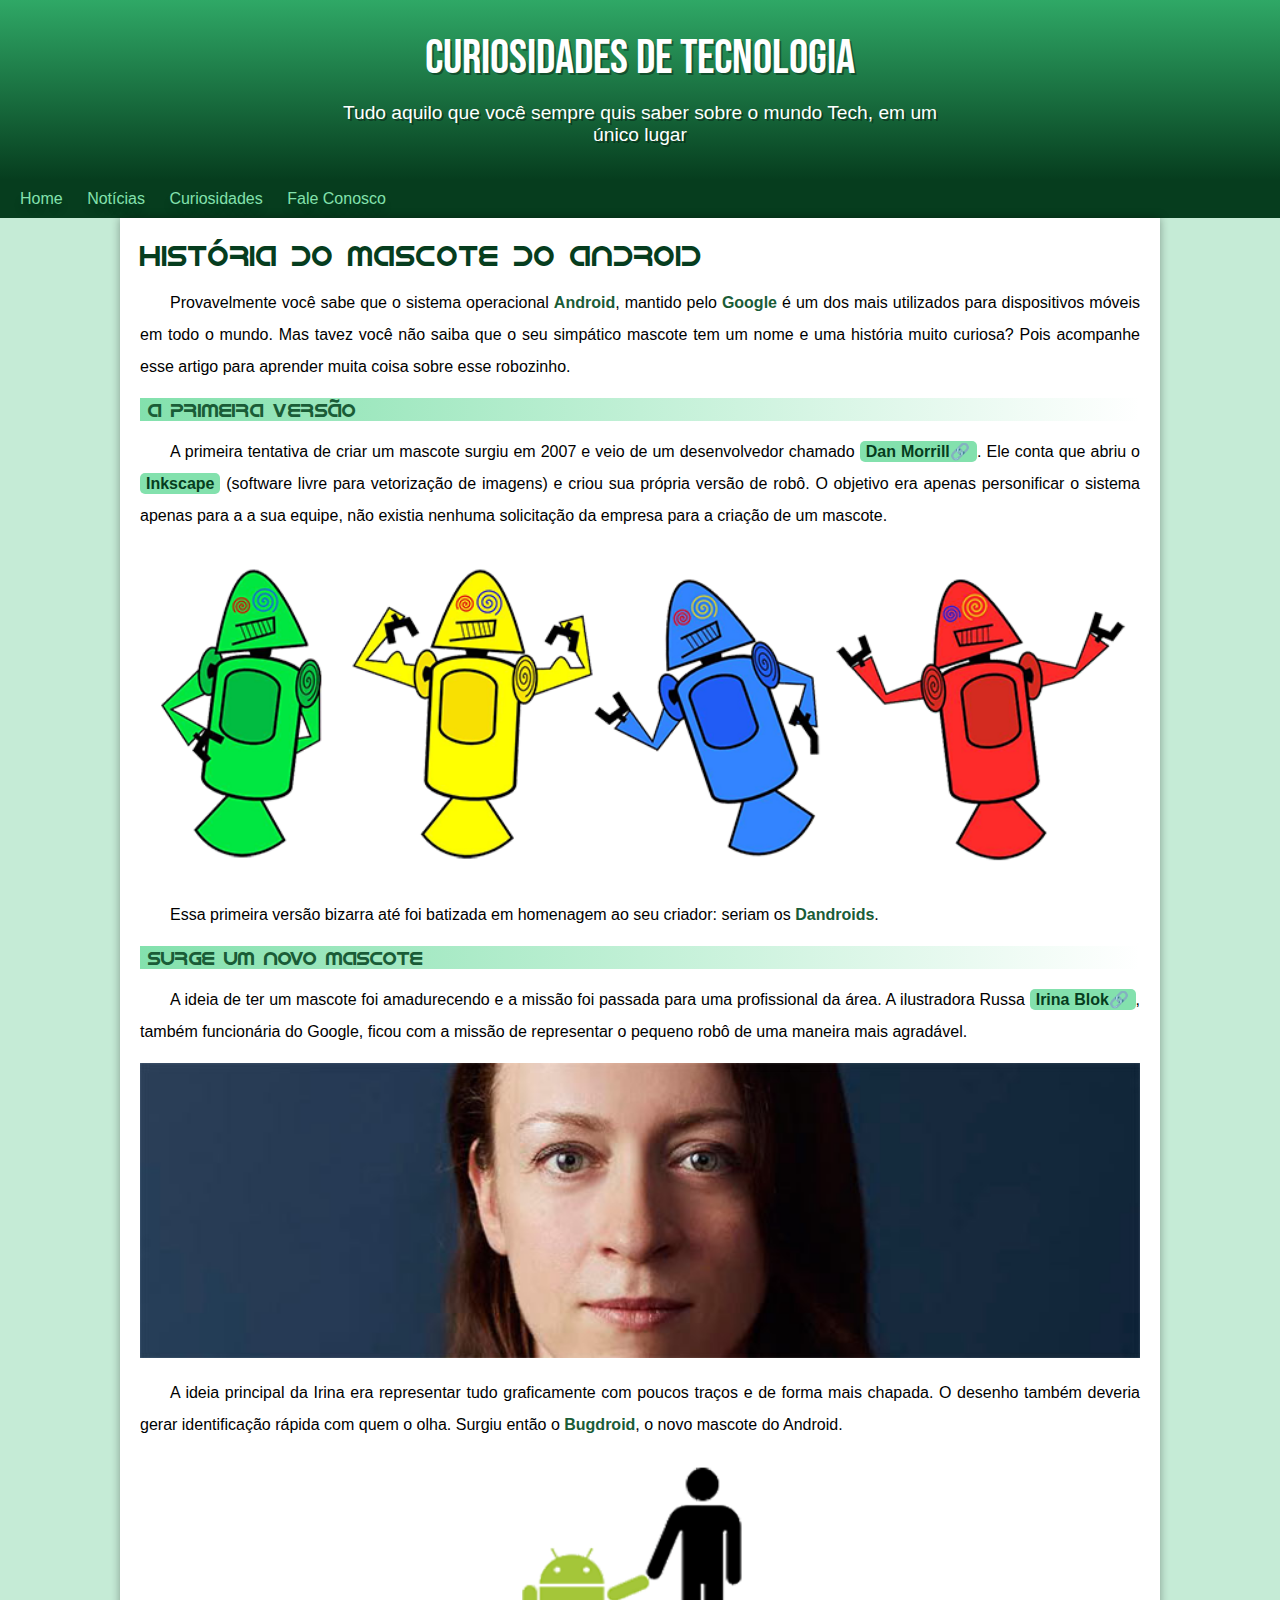
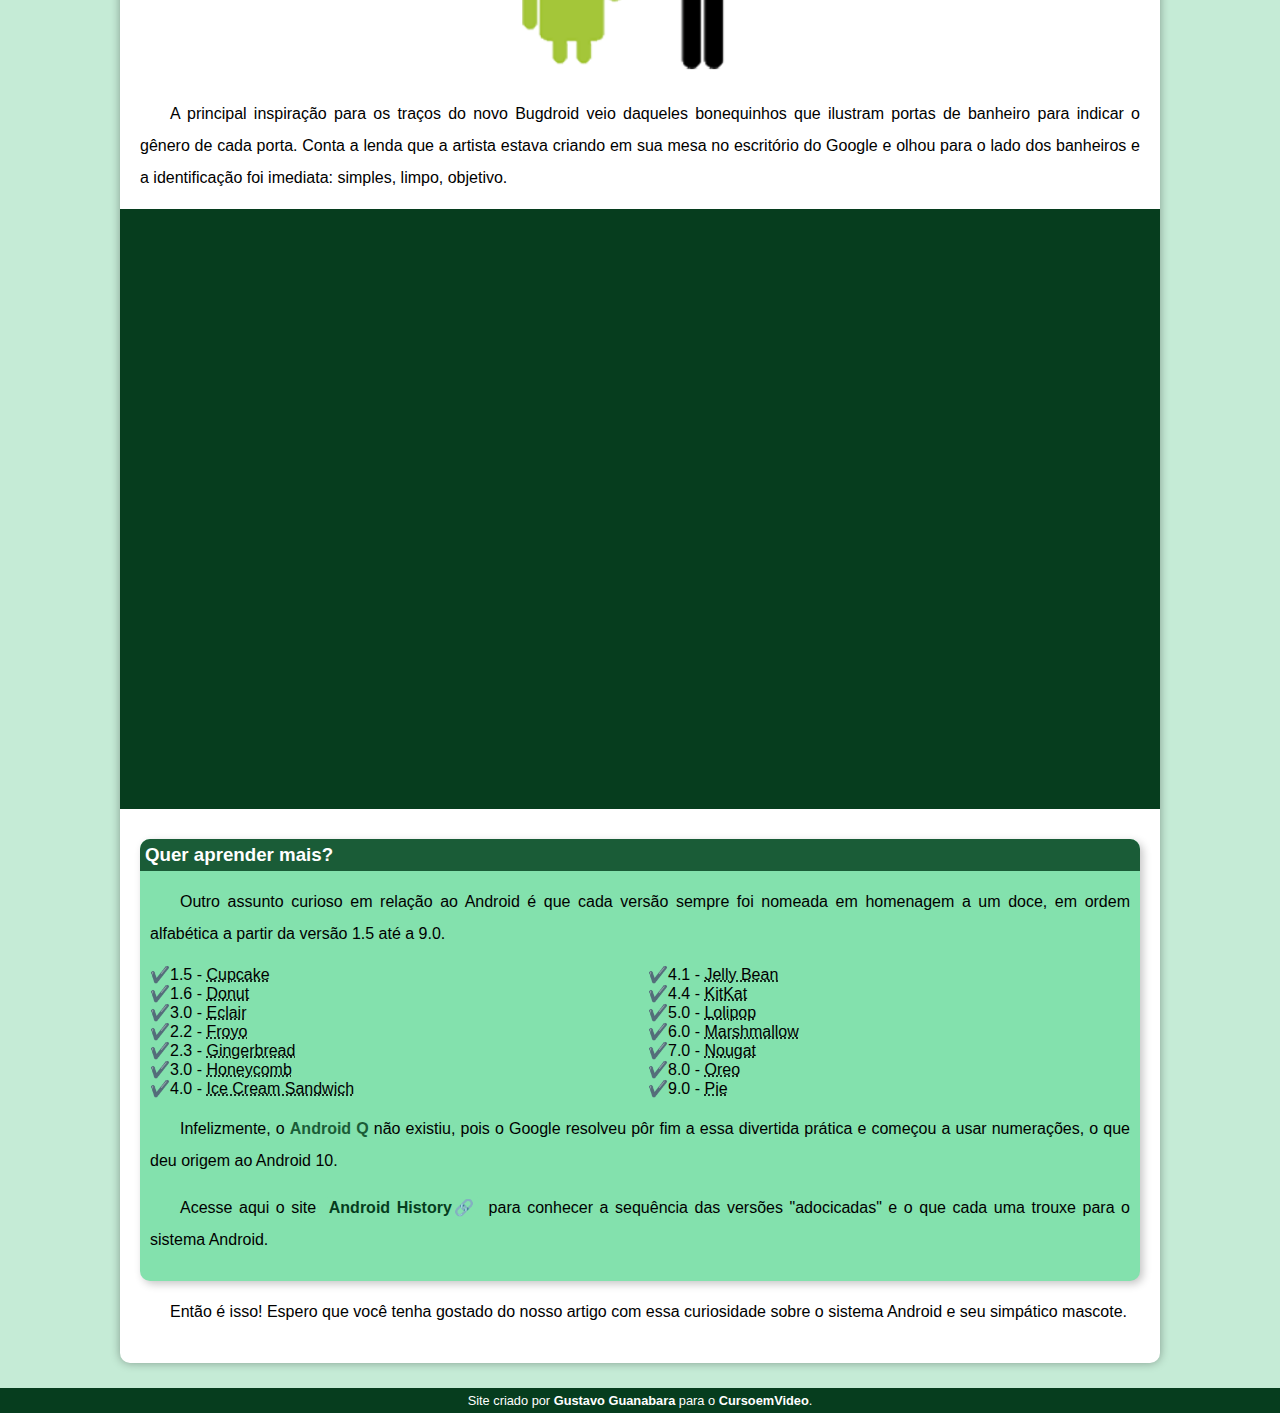
==== index.html @ a5e6475d "testeee" ====
<!DOCTYPE html>
<html lang="pt-br">
<head>
  <meta charset="UTF-8">
  <meta http-equiv="X-UA-Compatible" content="IE=edge">
  <meta name="viewport" content="width=device-width, initial-scale=1.0">
<link rel="shortcut icon" href="/imagens/favicon.ico" type="image/x-icon">
<link rel="stylesheet" href="estilo/style2.css">

  <title>Como surgiu o mascote do android?</title>
</head>
<body>
<header>
  <h1>Curiosidades de Tecnologia</h1>

<p>Tudo aquilo que você sempre quis saber sobre o mundo Tech, em um único lugar</p>
</header>

<nav>
  
  <a href="index.html"> Home </a>
  <a href="noticias.html"> Notícias</a>
  <a href="curiosidades.html"> Curiosidades</a>
  <a href="faleConosco.html"> Fale Conosco </a>
</nav>

<main>
  <article>
        <h1>História do Mascote do Android</h1>
        
        <p>Provavelmente você sabe que o sistema operacional <strong>Android</strong>, mantido pelo <strong>Google</strong> é um dos mais utilizados para dispositivos móveis em todo o mundo. Mas tavez você não saiba que o seu simpático mascote tem um nome e uma história muito curiosa? Pois acompanhe esse artigo para aprender muita coisa sobre esse robozinho.</p>
        
        <h2>A primeira versão</h2>
        
        <p>A primeira tentativa de criar um mascote surgiu em 2007 e veio de um desenvolvedor chamado <a href="https://androidcommunity.com/dan-morrill-shows-us-the-android-mascot-that-almost-was-20130103/" target="_blank" class="externo">Dan Morrill</a>. Ele conta que abriu o <a href="https://inkscape.org/pt-br/" target="_blank">Inkscape</a> (software livre para vetorização de imagens) e criou sua própria versão de robô. O objetivo era apenas personificar o sistema apenas para a a sua equipe, não existia nenhuma solicitação da empresa para a criação de um mascote.</p>
        
        <picture>
          <source media="(max-width: 670px)" srcset="imagens/dan-droids-pq.png">
          <img src="imagens/dan-droids.png" alt="Primeiro mascote do Android">
        </picture>
        
        <p>Essa primeira versão bizarra até foi batizada em homenagem ao seu criador: seriam os <strong>Dandroids</strong>.</p>
        
        <h2>Surge um novo mascote</h2>
        
        <p>A ideia de ter um mascote foi amadurecendo e a missão foi passada para uma profissional da área. A ilustradora Russa <a href="https://www.irinablok.com/" target="_blank" class="externo">Irina Blok</a>, também funcionária do Google, ficou com a missão de representar o pequeno robô de uma maneira mais agradável.</p>
      <picture>
        <source media="(max-width: 670px )" srcset="imagens\irina-blok-pq.jpg" >
        <img src="imagens\irina-blok.jpg" alt=" foto de rosto Irina blok">
      </picture>
        
        <p>A ideia principal da Irina era representar tudo graficamente com poucos traços e de forma mais chapada. O desenho também deveria gerar identificação rápida com quem o olha. Surgiu então o <strong>Bugdroid</strong>, o novo mascote do Android.</p>
        
        <img src="imagens/bugdroid.png" class="pequena" alt="Bugdroid">
        
        <p>A principal inspiração para os traços do novo Bugdroid veio daqueles bonequinhos que ilustram portas de banheiro para indicar o gênero de cada porta. Conta a lenda que a artista estava criando em sua mesa no escritório do Google e olhou para o lado dos banheiros e a identificação foi imediata: simples, limpo, objetivo.</p>

        <div class="video">
          <iframe width="560" height="315" src="https://www.youtube.com/embed/l2UDgpLz20M" title="YouTube video player" frameborder="0" allow="accelerometer; autoplay; clipboard-write; encrypted-media; gyroscope; picture-in-picture; web-share" allowfullscreen></iframe>
        </div>
        
         <aside>
          <h3>Quer aprender mais?</h3>
          
          <p>Outro assunto curioso em relação ao Android é que cada versão sempre foi nomeada em homenagem a um doce, em ordem alfabética a partir da versão 1.5 até a 9.0.</p>
          
          <ul>
            <li>1.5 - <abbr title="Bolo de copo">Cupcake</abbr></li>
            <li>1.6 - <abbr title="Rosquinha">Donut</abbr></li>
            <li>3.0 - <abbr title="Bomba">Eclair</abbr></li>
            <li>2.2 - <abbr title="Iogurte Congelado">Froyo</abbr></li>
            <li>2.3 - <abbr title="Biscoito de Gengibre">Gingerbread</abbr></li>
            <li>3.0 - <abbr title="Fvao de Mel">Honeycomb</abbr></li>
            <li>4.0 - <abbr title="Sanduíche de sorvete">Ice Cream Sandwich</abbr></li>
            <li>4.1 - <abbr title="Jujuba">Jelly Bean</abbr></li>
            <li>4.4 - <abbr title="KitKat">KitKat</abbr></li>
            <li>5.0 - <abbr title="Piruito">Lolipop</abbr></li>
            <li>6.0 - <abbr title="Marshmallow">Marshmallow</abbr></li>
            <li>7.0 - <abbr title="Torrone">Nougat</abbr></li>
            <li>8.0 - <abbr title="Oreo">Oreo</abbr></li>
            <li>9.0 - <abbr title="Torta">Pie</abbr></li>
          </ul>
          
          <p>Infelizmente, o <strong>Android Q</strong> não existiu, pois o Google resolveu pôr fim a essa divertida prática e começou a usar numerações, o que deu origem ao Android 10.</p>
          
          <p>Acesse aqui o site <a href="https://www.android.com/intl/pt-BR_br/history/" target="_blank" class="externo">Android History</a> para conhecer a sequência das versões "adocicadas" e o que cada uma trouxe para o sistema Android.</p>
        </aside>
        
        
        <p>Então é isso! Espero que você tenha gostado do nosso artigo com essa curiosidade sobre o sistema Android e seu simpático mascote.</p>

  </article>
</main>

         
<footer>
  <p>Site criado por <a href="https://github.com/gustavoguanabara/html-css/tree/master/exercicios/modulo-02" target="_blank">Gustavo Guanabara</a> para o <a href="https://www.cursoemvideo.com/" target="_blank">CursoemVideo</a>.</p>
</footer>
  
</body>
</html>
---- estilo/style2.css ----
@charset "UTF-8";

@import url('https://fonts.googleapis.com/css2?family=Bebas+Neue&display=swap');

@font-face {
  font-family: 'iDroid';
  src: url(/fontes/idroid.otf) format('opentype');
  font-weight: normal;
}

:root {
 --cor0: #c5ebd6;
 --cor1: #83e1ad;
 --cor2: #3ddc84;
 --cor3: #2fa866;
 --cor4: #1a5c37;
 --cor5: #063d1e;

 --fonte-padrao: Arial,verdana, helvetica, sans-serif;
 --fonte-destaque: 'Bebas Neue', sans-serif;
--fonte-android: 'iDroid', Arial;
}

* {
  margin: 0px;
  padding: 0px;
}


body {
  background-color: var(--cor0);
  font-family: var(--fonte-padrao);

}

a.externo::after {
 content: '🔗';
}

header {
  background-image: linear-gradient(to bottom, var(--cor3), var(--cor5));
  min-height: 150px;
  text-align: center;
  padding-top: 30px;
}

header > h1 {
  color: white;
  font-family: var(--fonte-destaque);
  padding-bottom: 15px;
  font-size: 3em;
  text-shadow: 2px 2px 0px rgba(0, 0, 0, 0.362);
  font-weight: normal;
}
header > p {
  color: white;
  font-family: var(--fonte-padrao);
  font-size: 1.2em;
  max-width: 600px;
  margin: auto;
  margin-bottom: 20px;
  padding-left: 10px;
  padding-right: 10px;
  text-shadow: 2px 2px 0px rgba(0, 0, 0, 0.362);
}

nav {
  background-color: var(--cor5);
  padding: 10px;
text-shadow: 0px 7px 7px rgba(0, 0, 0, 0.192);
}

nav > a {
  color: var(--cor1);
  padding: 10px;
  text-decoration: none;
  border-radius: 5px;
  transition-duration: .5s;
}

nav > a:hover {
  background-color: var(--cor2);
  color: var(--cor4);
}


main {

  margin: auto;
  margin-bottom: 25px;
  padding: 20px;
min-width: 300px;
  max-width: 1000px;
  background-color: white;
  box-shadow: 0px 0px 10px rgba(0, 0, 0, 0.341);
  border-bottom-left-radius: 10px;
  border-bottom-right-radius: 10px;
}
main img {
  width: 100%;
}

main img.pequena {

  max-width: 350px;
  display: block;
  margin: auto;
}

main h1 {
color: var(--cor5);
font-family: var(--fonte-android);
font-weight: normal;
font-size: 1.8em;
}

main h2 {
  font-family: var(--fonte-android);
  font-weight: normal;
  font-size: 1.2em;
  color: var(--cor4);
  background-image: linear-gradient(to right, var(--cor1), transparent);
  text-indent: 8px ;
}

main p {
  margin: 15px 0px 15px 0px; /* --> ou só 15px 0px*/
  text-align: justify;
  text-indent: 30px;
  line-height: 2em;
  }

  main strong {

    color: var(--cor4);
    font-weight: bold;
  }

  main a {
    text-decoration: none;
    font-weight: bold;
    color: var(--cor5);
    background-color: var(--cor1);
    padding: 2px 6px;
    border-radius: 5px;
  }

  main a:hover {

    text-decoration: underline;
    color: var(--cor4);
  }

div.video {
  background-color: var(--cor5);
  margin-bottom: 30px;
  margin: 0px -20px 30px -20px;
  padding: 20px;
  padding-bottom: 58%;
  position: relative;
}

div.video > iframe {
  position: absolute;
  top: 5%;
  left: 5%;
width: 90%;
height: 90% ;
}

  aside { 
    background-color: var(--cor1);
    padding: 10px;
    border-radius: 10px;
    box-shadow: 3px 3px 8px rgba(0, 0, 0, 0.229);
  }

  aside > ul {
  list-style-position: inside;
  columns: 2;
  list-style-type:  '✔️';
  }

  aside > h3 {
    background-color: var(--cor4);
    color: white;
    padding: 5px;
    margin: -10px -10px 0px -10px; 
    border-radius: 10px 10px 0px 0px;
  }

footer {
  background-color: var(--cor5);
  color: white;
  text-align: center;
  font-size: 0.8em;
  padding: 5px;
}

footer > p > a {
  color: white;
  text-decoration: none;
  font-weight: bolder;
}

footer a:hover {
  text-decoration: underline;
  color: var(--cor1);
}
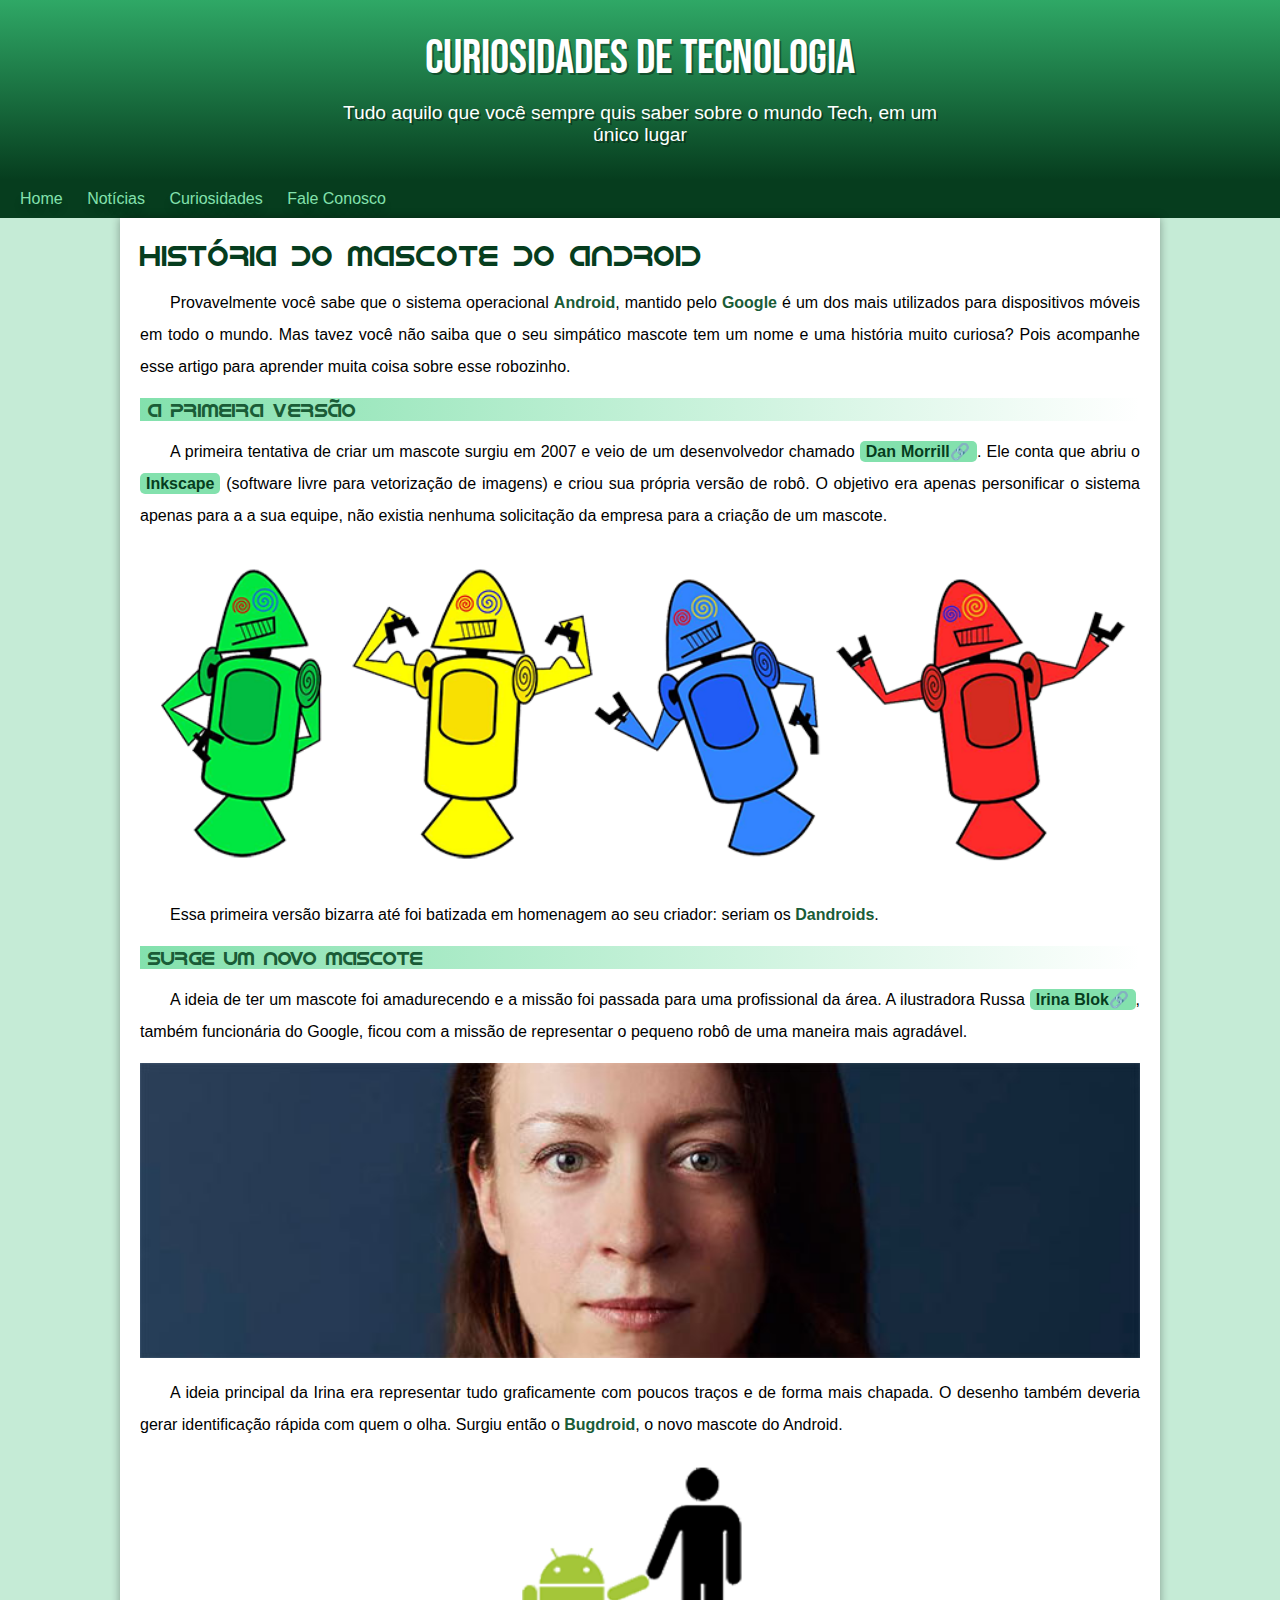
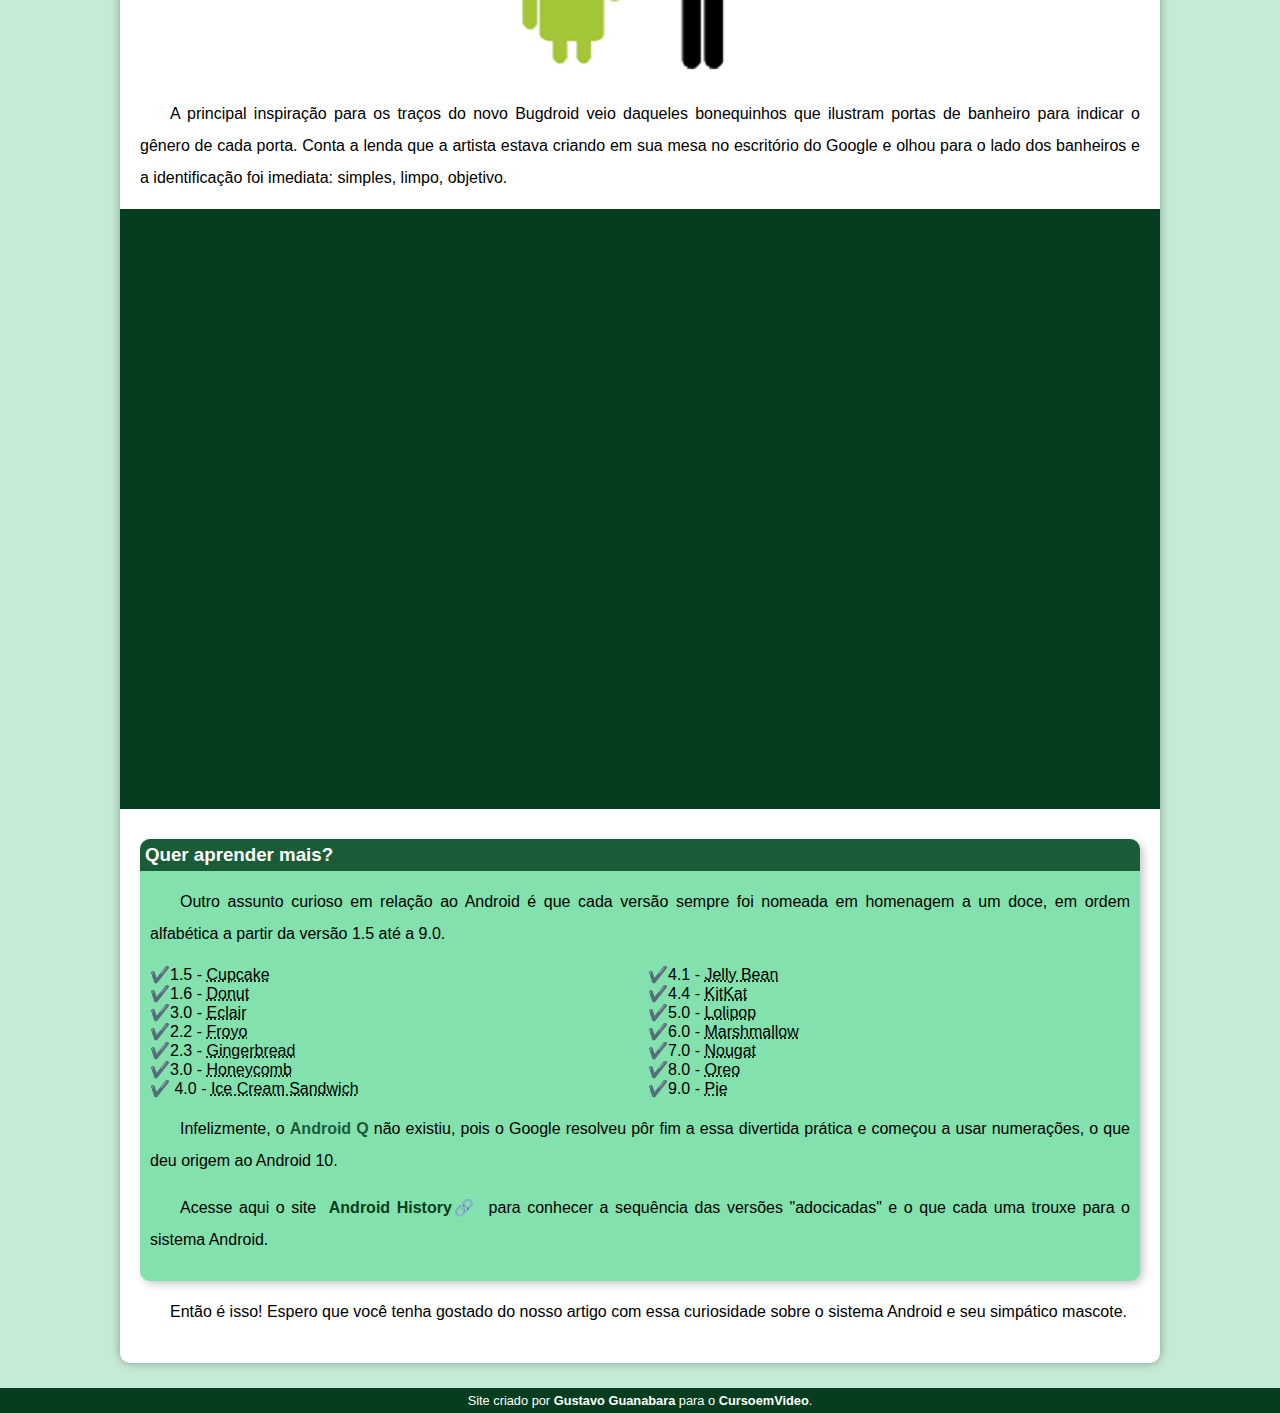
==== commit e69439d8: "Update index.html" ====
--- a/index.html
+++ b/index.html
@@ -1,69 +1,131 @@
 <!DOCTYPE html>
 <html lang="pt-br">
-<head>
-  <meta charset="UTF-8">
-  <meta http-equiv="X-UA-Compatible" content="IE=edge">
-  <meta name="viewport" content="width=device-width, initial-scale=1.0">
-<link rel="shortcut icon" href="/imagens/favicon.ico" type="image/x-icon">
-<link rel="stylesheet" href="estilo/style2.css">
+  <head>
+    <meta charset="UTF-8" />
+    <meta http-equiv="X-UA-Compatible" content="IE=edge" />
+    <meta name="viewport" content="width=device-width, initial-scale=1.0" />
+    <link rel="shortcut icon" href="imagens/favicon.ico" type="image/x-icon" />
+    <link rel="stylesheet" href="estilo/style2.css" />
 
-  <title>Como surgiu o mascote do android?</title>
-</head>
-<body>
-<header>
-  <h1>Curiosidades de Tecnologia</h1>
+    <title>Como surgiu o mascote do android?</title>
+  </head>
+  <body>
+    <header>
+      <h1>Curiosidades de Tecnologia</h1>
 
-<p>Tudo aquilo que você sempre quis saber sobre o mundo Tech, em um único lugar</p>
-</header>
+      <p>
+        Tudo aquilo que você sempre quis saber sobre o mundo Tech, em um único
+        lugar
+      </p>
+    </header>
 
-<nav>
-  
-  <a href="index.html"> Home </a>
-  <a href="noticias.html"> Notícias</a>
-  <a href="curiosidades.html"> Curiosidades</a>
-  <a href="faleConosco.html"> Fale Conosco </a>
-</nav>
+    <nav>
+      <a href="index.html"> Home </a>
+      <a href="noticias.html"> Notícias</a>
+      <a href="curiosidades.html"> Curiosidades</a>
+      <a href="faleConosco.html"> Fale Conosco </a>
+    </nav>
 
-<main>
-  <article>
+    <main>
+      <article>
         <h1>História do Mascote do Android</h1>
-        
-        <p>Provavelmente você sabe que o sistema operacional <strong>Android</strong>, mantido pelo <strong>Google</strong> é um dos mais utilizados para dispositivos móveis em todo o mundo. Mas tavez você não saiba que o seu simpático mascote tem um nome e uma história muito curiosa? Pois acompanhe esse artigo para aprender muita coisa sobre esse robozinho.</p>
-        
+
+        <p>
+          Provavelmente você sabe que o sistema operacional
+          <strong>Android</strong>, mantido pelo <strong>Google</strong> é um
+          dos mais utilizados para dispositivos móveis em todo o mundo. Mas
+          tavez você não saiba que o seu simpático mascote tem um nome e uma
+          história muito curiosa? Pois acompanhe esse artigo para aprender muita
+          coisa sobre esse robozinho.
+        </p>
+
         <h2>A primeira versão</h2>
-        
-        <p>A primeira tentativa de criar um mascote surgiu em 2007 e veio de um desenvolvedor chamado <a href="https://androidcommunity.com/dan-morrill-shows-us-the-android-mascot-that-almost-was-20130103/" target="_blank" class="externo">Dan Morrill</a>. Ele conta que abriu o <a href="https://inkscape.org/pt-br/" target="_blank">Inkscape</a> (software livre para vetorização de imagens) e criou sua própria versão de robô. O objetivo era apenas personificar o sistema apenas para a a sua equipe, não existia nenhuma solicitação da empresa para a criação de um mascote.</p>
-        
+
+        <p>
+          A primeira tentativa de criar um mascote surgiu em 2007 e veio de um
+          desenvolvedor chamado
+          <a
+            href="https://androidcommunity.com/dan-morrill-shows-us-the-android-mascot-that-almost-was-20130103/"
+            target="_blank"
+            class="externo"
+            >Dan Morrill</a
+          >. Ele conta que abriu o
+          <a href="https://inkscape.org/pt-br/" target="_blank">Inkscape</a>
+          (software livre para vetorização de imagens) e criou sua própria
+          versão de robô. O objetivo era apenas personificar o sistema apenas
+          para a a sua equipe, não existia nenhuma solicitação da empresa para a
+          criação de um mascote.
+        </p>
+
         <picture>
-          <source media="(max-width: 670px)" srcset="imagens/dan-droids-pq.png">
-          <img src="imagens/dan-droids.png" alt="Primeiro mascote do Android">
+          <source
+            media="(max-width: 670px)"
+            srcset="imagens/dan-droids-pq.png"
+          />
+          <img src="imagens/dan-droids.png" alt="Primeiro mascote do Android" />
         </picture>
-        
-        <p>Essa primeira versão bizarra até foi batizada em homenagem ao seu criador: seriam os <strong>Dandroids</strong>.</p>
-        
+
+        <p>
+          Essa primeira versão bizarra até foi batizada em homenagem ao seu
+          criador: seriam os <strong>Dandroids</strong>.
+        </p>
+
         <h2>Surge um novo mascote</h2>
-        
-        <p>A ideia de ter um mascote foi amadurecendo e a missão foi passada para uma profissional da área. A ilustradora Russa <a href="https://www.irinablok.com/" target="_blank" class="externo">Irina Blok</a>, também funcionária do Google, ficou com a missão de representar o pequeno robô de uma maneira mais agradável.</p>
-      <picture>
-        <source media="(max-width: 670px )" srcset="imagens\irina-blok-pq.jpg" >
-        <img src="imagens\irina-blok.jpg" alt=" foto de rosto Irina blok">
-      </picture>
-        
-        <p>A ideia principal da Irina era representar tudo graficamente com poucos traços e de forma mais chapada. O desenho também deveria gerar identificação rápida com quem o olha. Surgiu então o <strong>Bugdroid</strong>, o novo mascote do Android.</p>
-        
-        <img src="imagens/bugdroid.png" class="pequena" alt="Bugdroid">
-        
-        <p>A principal inspiração para os traços do novo Bugdroid veio daqueles bonequinhos que ilustram portas de banheiro para indicar o gênero de cada porta. Conta a lenda que a artista estava criando em sua mesa no escritório do Google e olhou para o lado dos banheiros e a identificação foi imediata: simples, limpo, objetivo.</p>
+
+        <p>
+          A ideia de ter um mascote foi amadurecendo e a missão foi passada para
+          uma profissional da área. A ilustradora Russa
+          <a href="https://www.irinablok.com/" target="_blank" class="externo"
+            >Irina Blok</a
+          >, também funcionária do Google, ficou com a missão de representar o
+          pequeno robô de uma maneira mais agradável.
+        </p>
+        <picture>
+          <source
+            media="(max-width: 670px )"
+            srcset="imagens\irina-blok-pq.jpg"
+          />
+          <img src="imagens\irina-blok.jpg" alt=" foto de rosto Irina blok" />
+        </picture>
+
+        <p>
+          A ideia principal da Irina era representar tudo graficamente com
+          poucos traços e de forma mais chapada. O desenho também deveria gerar
+          identificação rápida com quem o olha. Surgiu então o
+          <strong>Bugdroid</strong>, o novo mascote do Android.
+        </p>
+
+        <img src="imagens/bugdroid.png" class="pequena" alt="Bugdroid" />
+
+        <p>
+          A principal inspiração para os traços do novo Bugdroid veio daqueles
+          bonequinhos que ilustram portas de banheiro para indicar o gênero de
+          cada porta. Conta a lenda que a artista estava criando em sua mesa no
+          escritório do Google e olhou para o lado dos banheiros e a
+          identificação foi imediata: simples, limpo, objetivo.
+        </p>
 
         <div class="video">
-          <iframe width="560" height="315" src="https://www.youtube.com/embed/l2UDgpLz20M" title="YouTube video player" frameborder="0" allow="accelerometer; autoplay; clipboard-write; encrypted-media; gyroscope; picture-in-picture; web-share" allowfullscreen></iframe>
+          <iframe
+            width="560"
+            height="315"
+            src="https://www.youtube.com/embed/l2UDgpLz20M"
+            title="YouTube video player"
+            frameborder="0"
+            allow="accelerometer; autoplay; clipboard-write; encrypted-media; gyroscope; picture-in-picture; web-share"
+            allowfullscreen
+          ></iframe>
         </div>
-        
-         <aside>
+
+        <aside>
           <h3>Quer aprender mais?</h3>
-          
-          <p>Outro assunto curioso em relação ao Android é que cada versão sempre foi nomeada em homenagem a um doce, em ordem alfabética a partir da versão 1.5 até a 9.0.</p>
-          
+
+          <p>
+            Outro assunto curioso em relação ao Android é que cada versão sempre
+            foi nomeada em homenagem a um doce, em ordem alfabética a partir da
+            versão 1.5 até a 9.0.
+          </p>
+
           <ul>
             <li>1.5 - <abbr title="Bolo de copo">Cupcake</abbr></li>
             <li>1.6 - <abbr title="Rosquinha">Donut</abbr></li>
@@ -71,7 +133,9 @@
             <li>2.2 - <abbr title="Iogurte Congelado">Froyo</abbr></li>
             <li>2.3 - <abbr title="Biscoito de Gengibre">Gingerbread</abbr></li>
             <li>3.0 - <abbr title="Fvao de Mel">Honeycomb</abbr></li>
-            <li>4.0 - <abbr title="Sanduíche de sorvete">Ice Cream Sandwich</abbr></li>
+            <li>
+              4.0 - <abbr title="Sanduíche de sorvete">Ice Cream Sandwich</abbr>
+            </li>
             <li>4.1 - <abbr title="Jujuba">Jelly Bean</abbr></li>
             <li>4.4 - <abbr title="KitKat">KitKat</abbr></li>
             <li>5.0 - <abbr title="Piruito">Lolipop</abbr></li>
@@ -80,22 +144,45 @@
             <li>8.0 - <abbr title="Oreo">Oreo</abbr></li>
             <li>9.0 - <abbr title="Torta">Pie</abbr></li>
           </ul>
-          
-          <p>Infelizmente, o <strong>Android Q</strong> não existiu, pois o Google resolveu pôr fim a essa divertida prática e começou a usar numerações, o que deu origem ao Android 10.</p>
-          
-          <p>Acesse aqui o site <a href="https://www.android.com/intl/pt-BR_br/history/" target="_blank" class="externo">Android History</a> para conhecer a sequência das versões "adocicadas" e o que cada uma trouxe para o sistema Android.</p>
+
+          <p>
+            Infelizmente, o <strong>Android Q</strong> não existiu, pois o
+            Google resolveu pôr fim a essa divertida prática e começou a usar
+            numerações, o que deu origem ao Android 10.
+          </p>
+
+          <p>
+            Acesse aqui o site
+            <a
+              href="https://www.android.com/intl/pt-BR_br/history/"
+              target="_blank"
+              class="externo"
+              >Android History</a
+            >
+            para conhecer a sequência das versões "adocicadas" e o que cada uma
+            trouxe para o sistema Android.
+          </p>
         </aside>
-        
-        
-        <p>Então é isso! Espero que você tenha gostado do nosso artigo com essa curiosidade sobre o sistema Android e seu simpático mascote.</p>
 
-  </article>
-</main>
+        <p>
+          Então é isso! Espero que você tenha gostado do nosso artigo com essa
+          curiosidade sobre o sistema Android e seu simpático mascote.
+        </p>
+      </article>
+    </main>
 
-         
-<footer>
-  <p>Site criado por <a href="https://github.com/gustavoguanabara/html-css/tree/master/exercicios/modulo-02" target="_blank">Gustavo Guanabara</a> para o <a href="https://www.cursoemvideo.com/" target="_blank">CursoemVideo</a>.</p>
-</footer>
-  
-</body>
-</html>+    <footer>
+      <p>
+        Site criado por
+        <a
+          href="https://github.com/gustavoguanabara/html-css/tree/master/exercicios/modulo-02"
+          target="_blank"
+          >Gustavo Guanabara</a
+        >
+        para o
+        <a href="https://www.cursoemvideo.com/" target="_blank">CursoemVideo</a
+        >.
+      </p>
+    </footer>
+  </body>
+</html>
--- a/estilo/style2.css
+++ b/estilo/style2.css
@@ -58,7 +58,7 @@
   font-size: 1.2em;
   max-width: 600px;
   margin: auto;
-  margin-bottom: 20px;
+  padding-bottom: 30px ;
   padding-left: 10px;
   padding-right: 10px;
   text-shadow: 2px 2px 0px rgba(0, 0, 0, 0.362);
